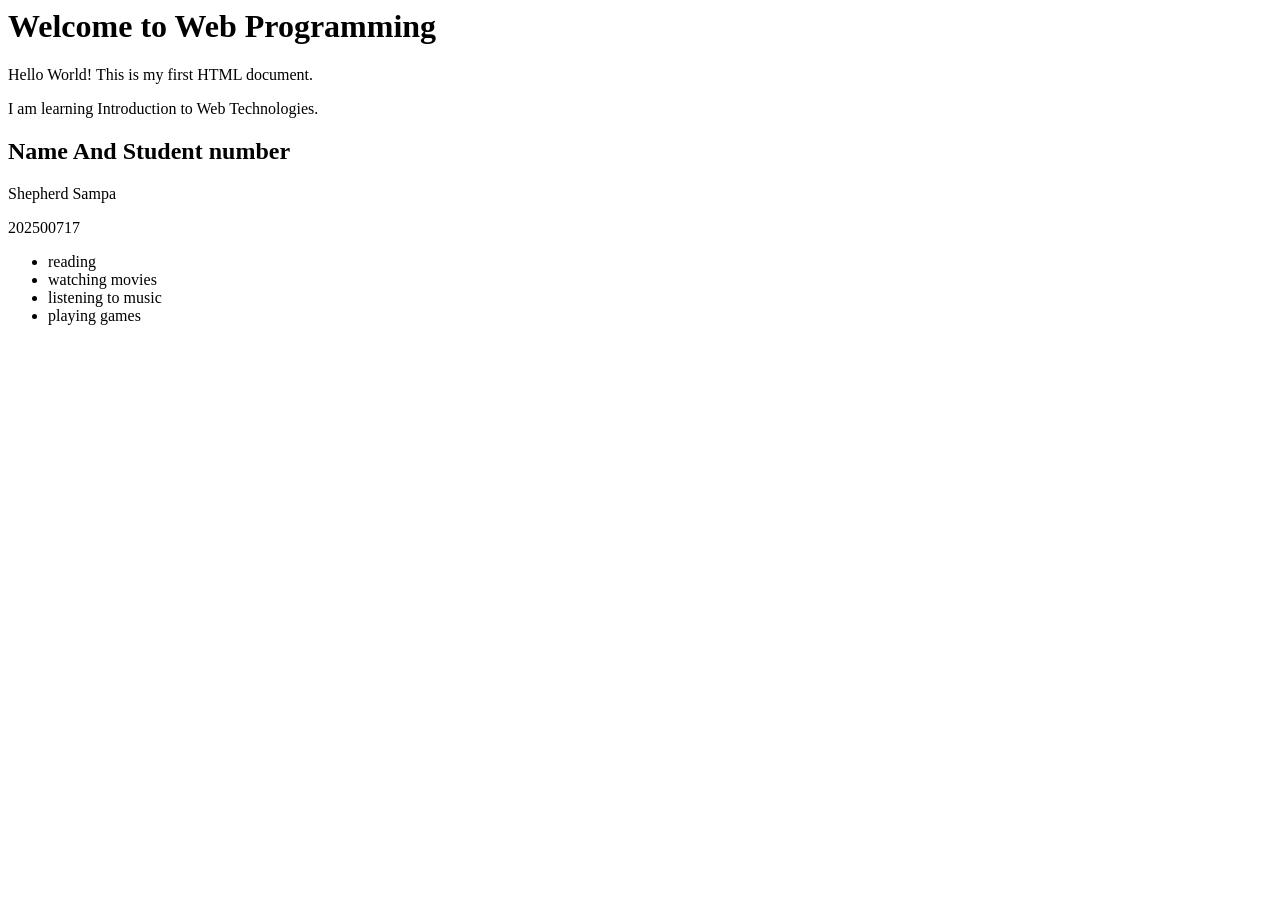
==== myweb/index.html @ a6ad03e6 "Add files via upload" ====
<! DOCTYPE html>
<html lang="en">
    <head>
        <meta charset="UTF-8">
        <meta name="viewport" content="width=device-width, initial-scale=1.0">
        <title>My First Web page
        </title>
        <link rel="stylesheet" href="css/styles.css"> 
    <body>
        
    <h1>Welcome to Web Programming</h1>
    <p>Hello World! This is my first HTML document.</p>
    <p> I am learning Introduction to Web Technologies.</p>
    <h2>Name And Student number </h2>
    <p>Shepherd Sampa</p>
    <p>202500717</p> 
    </h2>
    <ul>
        <li>reading</li>
        <li>watching movies</li>
        <li>listening to music</li> 
        <li>playing games</li>   
    </body>
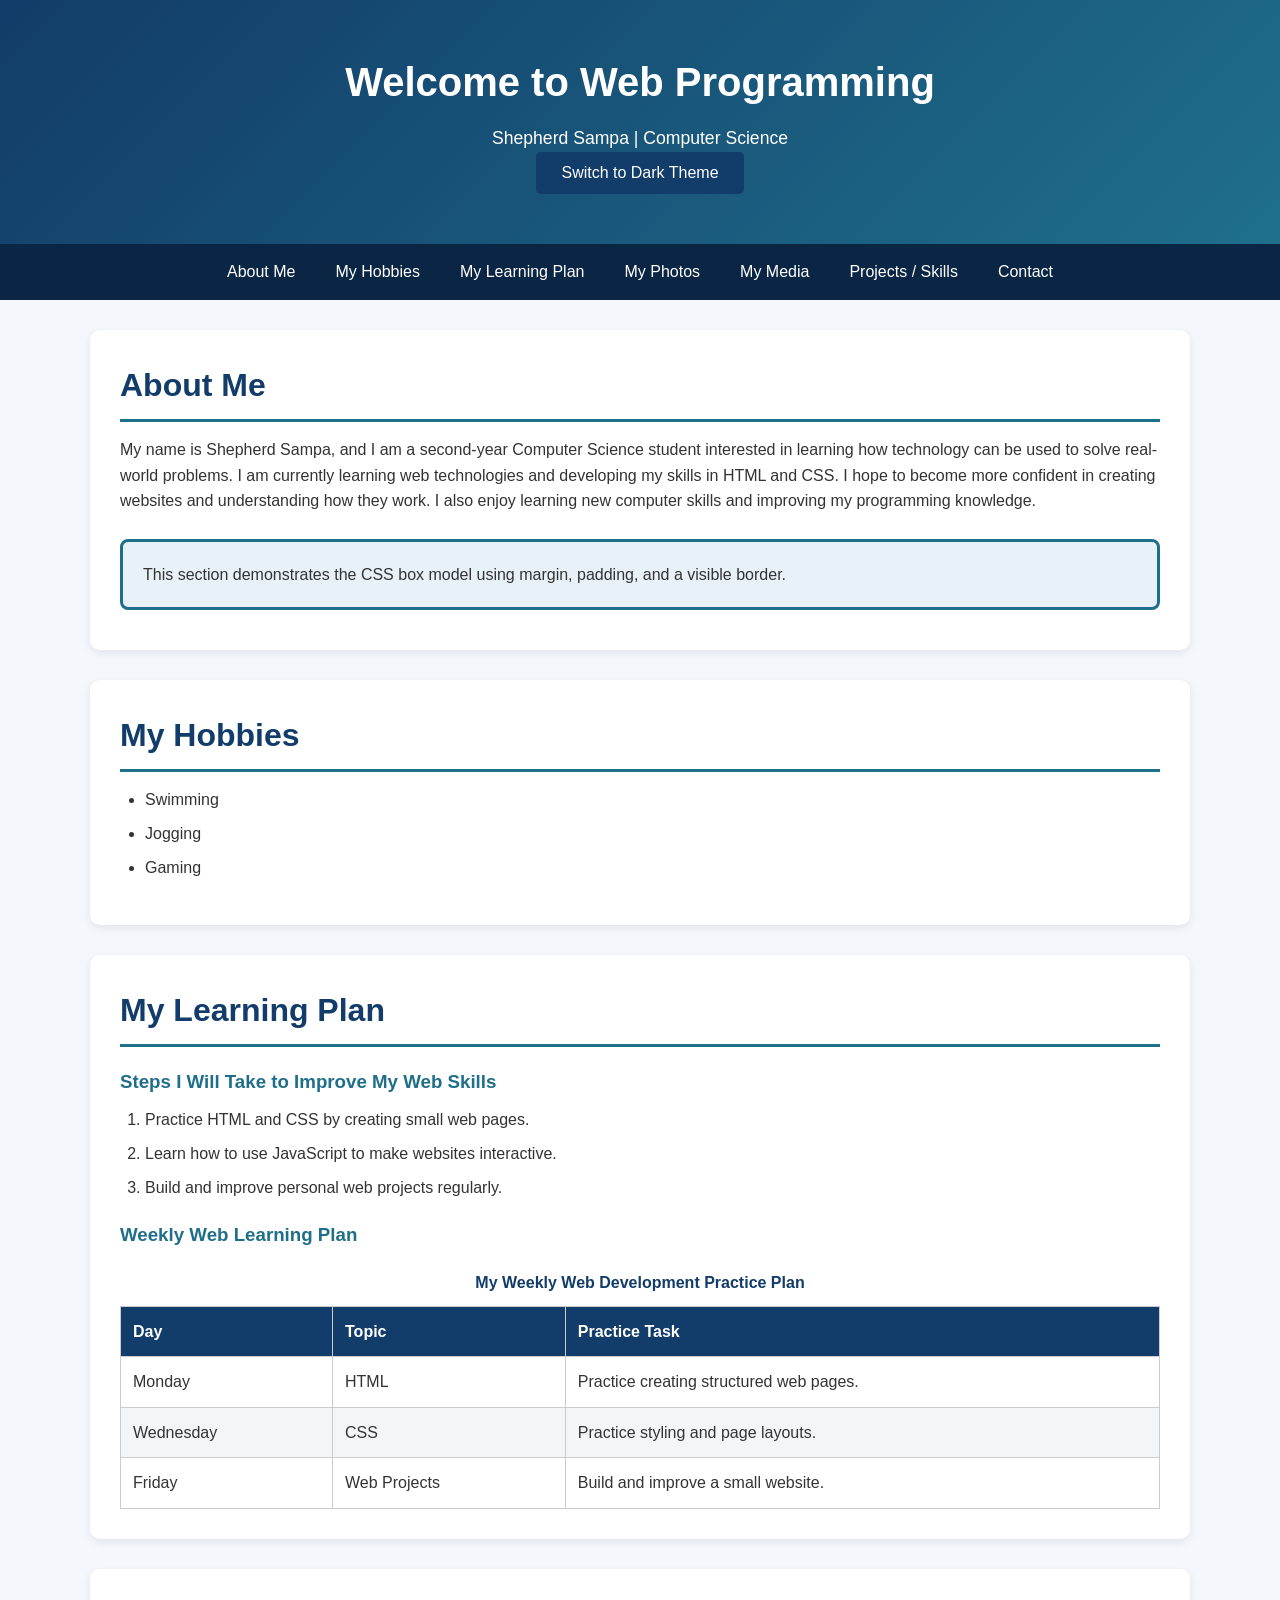
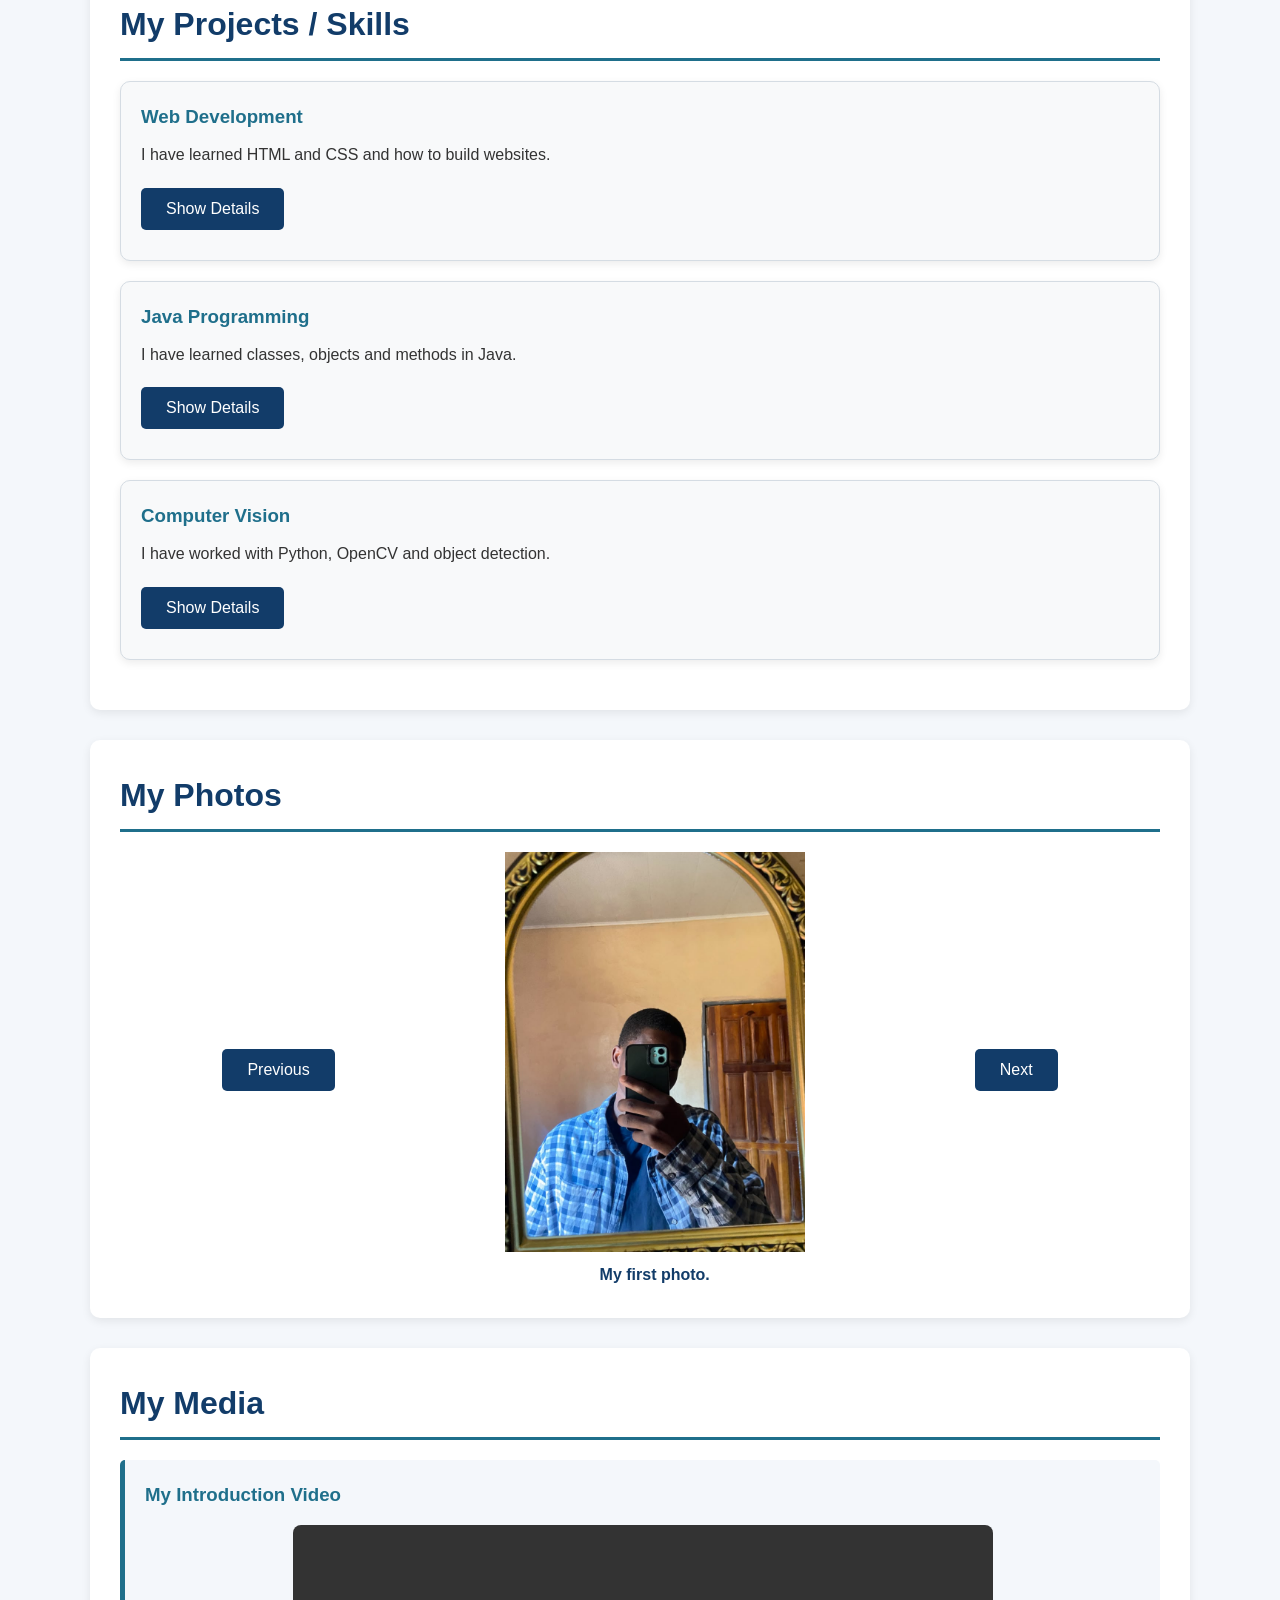
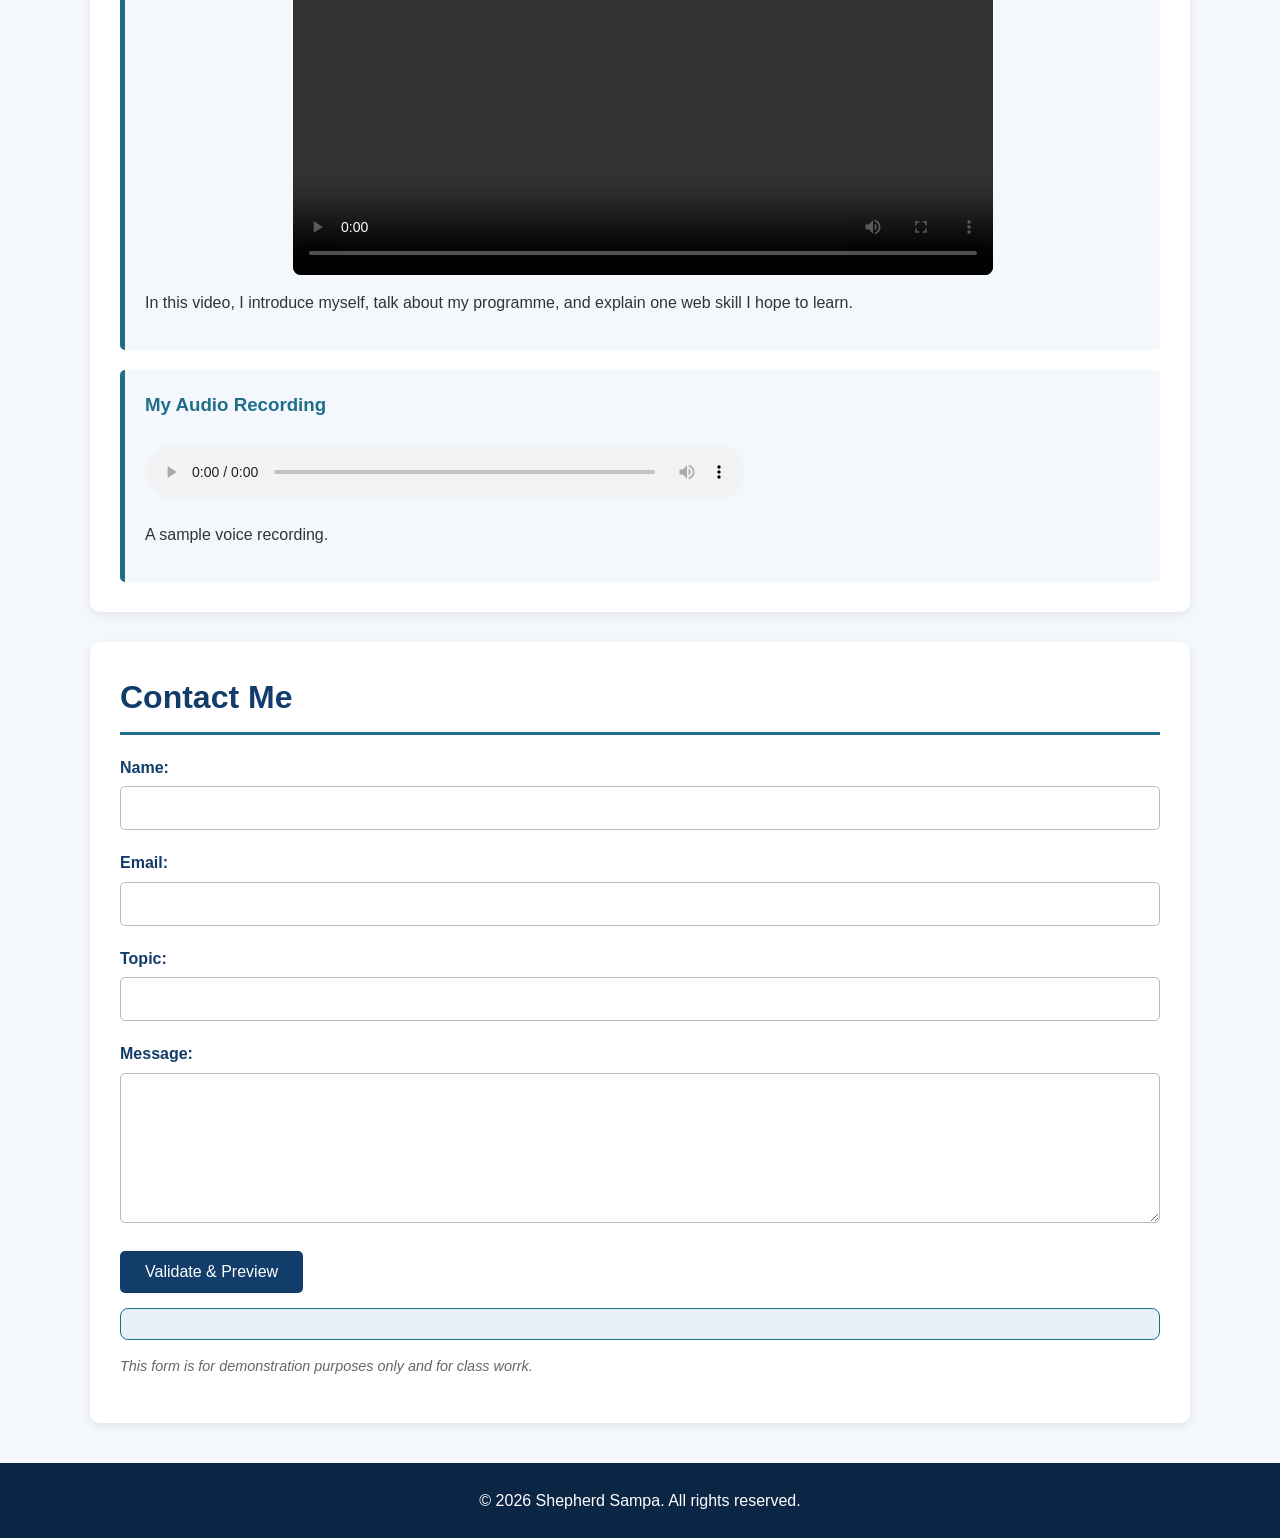
==== commit 9c6df4a1: "Add files via upload" ====
--- a/myweb/index.html
+++ b/myweb/index.html
@@ -1,23 +1,388 @@
-<! DOCTYPE html>
+<!DOCTYPE html>
 <html lang="en">
-    <head>
-        <meta charset="UTF-8">
-        <meta name="viewport" content="width=device-width, initial-scale=1.0">
-        <title>My First Web page
-        </title>
-        <link rel="stylesheet" href="css/styles.css"> 
-    <body>
-        
-    <h1>Welcome to Web Programming</h1>
-    <p>Hello World! This is my first HTML document.</p>
-    <p> I am learning Introduction to Web Technologies.</p>
-    <h2>Name And Student number </h2>
-    <p>Shepherd Sampa</p>
-    <p>202500717</p> 
-    </h2>
-    <ul>
-        <li>reading</li>
-        <li>watching movies</li>
-        <li>listening to music</li> 
-        <li>playing games</li>   
-    </body>+
+<head>
+    <meta charset="UTF-8">
+    <meta name="viewport" content="width=device-width, initial-scale=1.0">
+
+    <title>Shepherd Sampa - Web Technologies</title>
+
+    <!-- Connect CSS -->
+    <link rel="stylesheet" href="css/styles.css">
+
+    <!-- Connect JavaScript -->
+    <script src="js/script.js" defer></script>
+</head>
+
+<body>
+
+    <!-- HEADER -->
+    <header>
+        <h1>Welcome to Web Programming</h1>
+        <p>Shepherd Sampa | Computer Science</p>
+
+        <!-- Theme Switch Button -->
+        <button id="themeToggle" type="button" aria-pressed="false">
+            Switch Theme
+        </button>
+    </header>
+
+
+    <!-- NAVIGATION -->
+    <nav>
+        <ul>
+            <li><a href="#about">About Me</a></li>
+            <li><a href="#hobbies">My Hobbies</a></li>
+            <li><a href="#learning">My Learning Plan</a></li>
+            <li><a href="#photos">My Photos</a></li>
+            <li><a href="#media">My Media</a></li>
+            <li><a href="#projects">Projects / Skills</a></li>
+            <li><a href="#contact">Contact</a></li>
+        </ul>
+    </nav>
+
+
+    <!-- MAIN CONTENT -->
+    <main>
+
+        <!-- ABOUT ME -->
+        <section id="about" class="content-section">
+
+            <h2>About Me</h2>
+
+            <p>
+                My name is Shepherd Sampa, and I am a second-year Computer Science
+                student interested in learning how technology can be used to solve
+                real-world problems. I am currently learning web technologies and
+                developing my skills in HTML and CSS. I hope to become more confident
+                in creating websites and understanding how they work. I also enjoy
+                learning new computer skills and improving my programming knowledge.
+            </p>
+
+            <div class="box-model-demo">
+                <p>
+                    This section demonstrates the CSS box model using margin,
+                    padding, and a visible border.
+                </p>
+            </div>
+
+        </section>
+
+
+        <!-- MY HOBBIES -->
+        <section id="hobbies" class="content-section">
+
+            <h2>My Hobbies</h2>
+
+            <ul>
+                <li>Swimming</li>
+                <li>Jogging</li>
+                <li>Gaming</li>
+            </ul>
+
+        </section>
+
+
+        <!-- MY LEARNING PLAN -->
+        <section id="learning" class="content-section">
+
+            <h2>My Learning Plan</h2>
+
+            <h3>Steps I Will Take to Improve My Web Skills</h3>
+
+            <ol>
+                <li>Practice HTML and CSS by creating small web pages.</li>
+                <li>Learn how to use JavaScript to make websites interactive.</li>
+                <li>Build and improve personal web projects regularly.</li>
+            </ol>
+
+            <h3>Weekly Web Learning Plan</h3>
+
+            <table>
+
+                <caption>My Weekly Web Development Practice Plan</caption>
+
+                <thead>
+                    <tr>
+                        <th>Day</th>
+                        <th>Topic</th>
+                        <th>Practice Task</th>
+                    </tr>
+                </thead>
+
+                <tbody>
+                    <tr>
+                        <td>Monday</td>
+                        <td>HTML</td>
+                        <td>Practice creating structured web pages.</td>
+                    </tr>
+
+                    <tr>
+                        <td>Wednesday</td>
+                        <td>CSS</td>
+                        <td>Practice styling and page layouts.</td>
+                    </tr>
+
+                    <tr>
+                        <td>Friday</td>
+                        <td>Web Projects</td>
+                        <td>Build and improve a small website.</td>
+                    </tr>
+                </tbody>
+
+            </table>
+
+        </section>
+
+
+        <!-- PROJECTS AND SKILLS -->
+        <section id="projects" class="content-section">
+
+            <h2>My Projects / Skills</h2>
+
+            <!-- PROJECT 1 -->
+            <article class="project-card">
+
+                <h3>Web Development</h3>
+
+                <p>
+                    I have learned HTML and CSS and how to build websites.
+                </p>
+
+                <button
+                    class="details-btn"
+                    type="button"
+                    data-target="project1-details"
+                    aria-expanded="false">
+                    Show Details
+                </button>
+
+                <p id="project1-details" class="project-details" hidden>
+                    I learned how HTML creates the structure of a webpage
+                    and how CSS controls its appearance and layout.
+                </p>
+
+            </article>
+
+
+            <!-- PROJECT 2 -->
+            <article class="project-card">
+
+                <h3>Java Programming</h3>
+
+                <p>
+                    I have learned classes, objects and methods in Java.
+                </p>
+
+                <button
+                    class="details-btn"
+                    type="button"
+                    data-target="project2-details"
+                    aria-expanded="false">
+                    Show Details
+                </button>
+
+                <p id="project2-details" class="project-details" hidden>
+                    I have practiced object-oriented programming and learned
+                    how Java helps us build software.
+                </p>
+
+            </article>
+
+
+            <!-- PROJECT 3 -->
+            <article class="project-card">
+
+                <h3>Computer Vision</h3>
+
+                <p>
+                    I have worked with Python, OpenCV and object detection.
+                </p>
+
+                <button
+                    class="details-btn"
+                    type="button"
+                    data-target="project3-details"
+                    aria-expanded="false">
+                    Show Details
+                </button>
+
+                <p id="project3-details" class="project-details" hidden>
+                    I have explored how computer vision can be used to detect
+                    and track objects in images and videos.
+                </p>
+
+            </article>
+
+        </section>
+
+
+        <!-- INTERACTIVE PHOTO GALLERY -->
+        <section id="photos" class="content-section">
+
+            <h2>My Photos</h2>
+
+            <div class="gallery-viewer">
+
+                <button id="prevPhoto" type="button">
+                    Previous
+                </button>
+
+                <figure>
+
+                    <img
+                        id="galleryImage"
+                        src="images/photo1.jpeg"
+                        alt="Photo showing my first activity">
+
+                    <figcaption id="galleryCaption">
+                        My first photo.
+                    </figcaption>
+
+                </figure>
+
+                <button id="nextPhoto" type="button">
+                    Next
+                </button>
+
+            </div>
+
+        </section>
+
+
+        <!-- MY MEDIA -->
+        <section id="media" class="content-section">
+
+            <h2>My Media</h2>
+
+            <!-- INTRODUCTION VIDEO -->
+            <div class="media-item">
+
+                <h3>My Introduction Video</h3>
+
+                <video controls>
+                    <source src="videos/intro.mp4" type="video/mp4">
+                    Your browser does not support the video element.
+                </video>
+
+                <p>
+                    In this video, I introduce myself, talk about my programme,
+                    and explain one web skill I hope to learn.
+                </p>
+
+            </div>
+
+
+            <!-- AUDIO RECORDING -->
+            <div class="media-item">
+
+                <h3>My Audio Recording</h3>
+
+                <audio controls>
+                    <source src="audio/myaudio.mp3" type="audio/mpeg">
+                    Your browser does not support the audio element.
+                </audio>
+
+                <p>
+                    A sample voice recording.
+                </p>
+
+            </div>
+
+        </section>
+
+
+        <!-- CONTACT FORM -->
+        <section id="contact" class="content-section">
+
+            <h2>Contact Me</h2>
+
+            <form id="contactForm">
+
+                <!-- NAME -->
+                <div class="form-group">
+
+                    <label for="name">Name:</label>
+
+                    <input
+                        type="text"
+                        id="name"
+                        name="name"
+                        required>
+
+                </div>
+
+
+                <!-- EMAIL -->
+                <div class="form-group">
+
+                    <label for="email">Email:</label>
+
+                    <input
+                        type="email"
+                        id="email"
+                        name="email"
+                        required>
+
+                </div>
+
+
+                
+                <div class="form-group">
+
+                    <label for="topic">Topic:</label>
+
+                    <input
+                        type="text"
+                        id="topic"
+                        name="topic">
+
+                </div>
+
+
+                <!-- MESSAGE -->
+                <div class="form-group">
+
+                    <label for="message">Message:</label>
+
+                    <textarea
+                        id="message"
+                        name="message"
+                        required></textarea>
+
+                </div>
+
+
+                <!-- SUBMIT BUTTON -->
+                <button type="submit">
+                    Validate &amp; Preview
+                </button>
+
+
+                <!-- VALIDATION FEEDBACK -->
+                <p id="formFeedback" aria-live="polite"></p>
+
+
+                <!-- FORM PREVIEW -->
+                <div id="formPreview"></div>
+
+            </form>
+
+
+            <p class="form-note">
+                This form is for demonstration purposes only and for class worrk.
+            </p>
+
+        </section>
+
+    </main>
+
+
+    <!-- FOOTER -->
+    <footer>
+        <p>&copy; 2026 Shepherd Sampa. All rights reserved.</p>
+    </footer>
+
+</body>
+
+</html>
--- a/myweb/css/styles.css
+++ b/myweb/css/styles.css
@@ -0,0 +1,590 @@
+
+
+* {
+    margin: 0;
+    padding: 0;
+    box-sizing: border-box;
+}
+
+html {
+    scroll-behavior: smooth;
+}
+
+body {
+    font-family: Arial, Helvetica, sans-serif;
+    background-color: #f4f7fb;
+    color: #333;
+    line-height: 1.6;
+}
+
+
+/* ================================
+   HEADER
+   ================================ */
+
+header {
+    background: linear-gradient(135deg, #123c69, #1f6f8b);
+    color: white;
+    text-align: center;
+    padding: 50px 20px;
+}
+
+header h1 {
+    font-size: 2.5rem;
+    margin-bottom: 10px;
+}
+
+header p {
+    font-size: 1.1rem;
+}
+
+
+/* ================================
+   NAVIGATION BAR
+   ================================ */
+
+nav {
+    background-color: #0b2545;
+    position: sticky;
+    top: 0;
+    z-index: 1000;
+}
+
+nav ul {
+    list-style: none;
+    display: flex;
+    justify-content: center;
+    flex-wrap: wrap;
+}
+
+nav li {
+    margin: 0;
+}
+
+nav a {
+    display: block;
+    color: white;
+    text-decoration: none;
+    padding: 15px 20px;
+    transition: background-color 0.3s ease;
+}
+
+nav a:hover {
+    background-color: #1f6f8b;
+}
+
+
+/* ================================
+   MAIN CONTENT
+   ================================ */
+
+main {
+    width: 90%;
+    max-width: 1100px;
+    margin: 30px auto;
+}
+
+
+/* ================================
+   CONTENT SECTIONS
+   ================================ */
+
+.content-section {
+    background-color: white;
+    margin-bottom: 30px;
+    padding: 30px;
+    border-radius: 10px;
+    box-shadow: 0 3px 10px rgba(0, 0, 0, 0.08);
+}
+
+.content-section h2 {
+    color: #123c69;
+    font-size: 2rem;
+    margin-bottom: 15px;
+    border-bottom: 3px solid #1f6f8b;
+    padding-bottom: 8px;
+}
+
+.content-section h3 {
+    color: #1f6f8b;
+    margin-top: 20px;
+    margin-bottom: 10px;
+}
+
+.content-section p {
+    margin-bottom: 15px;
+}
+
+
+/* ================================
+   BOX MODEL DEMONSTRATION
+   ================================ */
+
+.box-model-demo {
+    background-color: #e8f1f8;
+    border: 3px solid #1f6f8b;
+    padding: 20px;
+    margin: 25px 0 10px 0;
+    border-radius: 8px;
+}
+
+.box-model-demo p {
+    margin: 0;
+}
+
+
+/* ================================
+   LISTS
+   ================================ */
+
+.content-section ul,
+.content-section ol {
+    margin-left: 25px;
+    margin-bottom: 15px;
+}
+
+.content-section li {
+    margin-bottom: 8px;
+}
+
+
+/* ================================
+   TABLE
+   ================================ */
+
+table {
+    width: 100%;
+    border-collapse: collapse;
+    margin-top: 20px;
+}
+
+caption {
+    font-weight: bold;
+    margin-bottom: 10px;
+    color: #123c69;
+}
+
+th,
+td {
+    border: 1px solid #ccc;
+    padding: 12px;
+    text-align: left;
+}
+
+th {
+    background-color: #123c69;
+    color: white;
+}
+
+tr:nth-child(even) {
+    background-color: #f2f6f9;
+}
+
+tr:hover {
+    background-color: #e8f1f8;
+}
+
+
+/* ================================
+   PHOTO GALLERY
+   ================================ */
+
+.photo-gallery {
+    display: flex;
+    justify-content: center;
+    gap: 25px;
+    flex-wrap: wrap;
+    margin-top: 20px;
+}
+
+.photo-card {
+    background-color: #f8f9fa;
+    width: 30%;
+    min-width: 220px;
+    padding: 12px;
+    border-radius: 8px;
+    box-shadow: 0 3px 8px rgba(0, 0, 0, 0.12);
+    text-align: center;
+}
+
+.photo-card img {
+    width: 100%;
+    height: 200px;
+    object-fit: cover;
+    border-radius: 6px;
+}
+
+.photo-card figcaption {
+    margin-top: 10px;
+    font-weight: bold;
+    color: #123c69;
+}
+
+
+/* ================================
+   MEDIA
+   ================================ */
+
+.media-item {
+    background-color: #f4f7fb;
+    padding: 20px;
+    margin-top: 20px;
+    border-left: 5px solid #1f6f8b;
+    border-radius: 5px;
+}
+
+.media-item h3 {
+    margin-top: 0;
+}
+
+video {
+    display: block;
+    width: 100%;
+    max-width: 700px;
+    margin: 15px auto;
+    border-radius: 8px;
+}
+
+audio {
+    width: 100%;
+    max-width: 600px;
+    margin: 15px 0;
+}
+
+
+/* ================================
+   CONTACT FORM
+   ================================ */
+
+form {
+    margin-top: 20px;
+}
+
+.form-group {
+    margin-bottom: 20px;
+}
+
+.form-group label {
+    display: block;
+    font-weight: bold;
+    margin-bottom: 6px;
+    color: #123c69;
+}
+
+.form-group input,
+.form-group textarea {
+    width: 100%;
+    padding: 12px;
+    border: 1px solid #bbb;
+    border-radius: 5px;
+    font-size: 1rem;
+    font-family: inherit;
+}
+
+.form-group input:focus,
+.form-group textarea:focus {
+    outline: none;
+    border-color: #1f6f8b;
+    box-shadow: 0 0 5px rgba(31, 111, 139, 0.3);
+}
+
+.form-group textarea {
+    min-height: 150px;
+    resize: vertical;
+}
+
+button {
+    background-color: #123c69;
+    color: white;
+    border: none;
+    padding: 12px 25px;
+    border-radius: 5px;
+    cursor: pointer;
+    font-size: 1rem;
+    transition: background-color 0.3s ease;
+}
+
+button:hover {
+    background-color: #1f6f8b;
+}
+
+.form-note {
+    margin-top: 15px;
+    font-size: 0.9rem;
+    color: #666;
+    font-style: italic;
+}
+
+
+/* ================================
+   FOOTER
+   ================================ */
+
+footer {
+    background-color: #0b2545;
+    color: white;
+    text-align: center;
+    padding: 25px;
+    margin-top: 40px;
+}
+
+footer p {
+    margin: 0;
+}
+
+
+/* ================================
+   RESPONSIVE DESIGN
+   ================================ */
+
+@media (max-width: 768px) {
+
+    header h1 {
+        font-size: 2rem;
+    }
+
+    nav ul {
+        flex-direction: column;
+        text-align: center;
+    }
+
+    nav a {
+        padding: 10px;
+    }
+
+    main {
+        width: 95%;
+    }
+
+    .content-section {
+        padding: 20px;
+    }
+
+    .photo-card {
+        width: 100%;
+        max-width: 400px;
+    }
+
+    table {
+        font-size: 0.9rem;
+    }
+
+    th,
+    td {
+        padding: 8px;
+    }
+}
+/* ==========================================
+   ACTIVITY 3 ADDITIONS
+   ========================================== */
+
+
+/* ==========================================
+   1. PROJECT CARDS
+   ========================================== */
+
+.project-card {
+    background-color: #f8f9fa;
+    margin: 20px 0;
+    padding: 20px;
+    border: 1px solid #d5dce3;
+    border-radius: 10px;
+    box-shadow: 0 3px 8px rgba(0, 0, 0, 0.08);
+}
+
+.project-card h3 {
+    margin-top: 0;
+}
+
+.project-card button {
+    margin: 5px 0 10px;
+}
+
+.project-details {
+    background-color: #e8f1f8;
+    padding: 15px;
+    border-left: 4px solid #1f6f8b;
+    border-radius: 5px;
+}
+
+
+/* ==========================================
+   2. INTERACTIVE PHOTO GALLERY
+   ========================================== */
+
+.gallery-viewer {
+    display: flex;
+    align-items: center;
+    justify-content: center;
+    gap: 20px;
+    flex-wrap: wrap;
+    margin-top: 20px;
+}
+
+.gallery-viewer figure {
+    flex: 1;
+    min-width: 0;
+    max-width: 600px;
+    text-align: center;
+}
+
+.gallery-viewer img {
+    display: block;
+    width: 100%;
+    max-height: 400px;
+    object-fit: contain;
+    border-radius: 8px;
+    margin: 0 auto;
+}
+
+.gallery-viewer figcaption {
+    margin-top: 10px;
+    font-weight: bold;
+    color: #123c69;
+}
+
+.gallery-viewer button {
+    flex-shrink: 0;
+}
+
+
+/* ==========================================
+   3. CONTACT FORM FEEDBACK AND PREVIEW
+   ========================================== */
+
+#formFeedback {
+    margin-top: 15px;
+    font-weight: bold;
+}
+
+#formPreview {
+    margin-top: 15px;
+    padding: 15px;
+    background-color: #e8f1f8;
+    border: 1px solid #1f6f8b;
+    border-radius: 8px;
+    overflow-wrap: anywhere;
+}
+
+
+/* ==========================================
+   4. DARK THEME
+   ========================================== */
+
+body.dark-theme {
+    background-color: #111827;
+    color: #f3f4f6;
+}
+
+.dark-theme nav {
+    background-color: #080f1c;
+}
+
+.dark-theme .content-section {
+    background-color: #1f2937;
+    color: #f3f4f6;
+}
+
+.dark-theme .content-section h2,
+.dark-theme .content-section h3 {
+    color: #7dd3fc;
+}
+
+.dark-theme .project-card {
+    background-color: #273449;
+    border-color: #526174;
+}
+
+.dark-theme .project-details {
+    background-color: #334155;
+    color: #f3f4f6;
+}
+
+.dark-theme .gallery-viewer figcaption {
+    color: #7dd3fc;
+}
+
+.dark-theme .box-model-demo {
+    background-color: #273449;
+    color: #f3f4f6;
+}
+
+.dark-theme .media-item {
+    background-color: #273449;
+    color: #f3f4f6;
+}
+
+.dark-theme .form-group label {
+    color: #7dd3fc;
+}
+
+.dark-theme .form-group input,
+.dark-theme .form-group textarea {
+    background-color: #273449;
+    color: #f3f4f6;
+    border-color: #64748b;
+}
+
+.dark-theme #formPreview {
+    background-color: #273449;
+    color: #f3f4f6;
+    border-color: #7dd3fc;
+}
+
+.dark-theme .form-note {
+    color: #d1d5db;
+}
+
+.dark-theme caption {
+    color: #7dd3fc;
+}
+
+.dark-theme tr:nth-child(even) {
+    background-color: #273449;
+}
+
+.dark-theme tr:hover {
+    background-color: #334155;
+}
+
+
+/* ==========================================
+   5. HOVER EFFECTS AND KEYBOARD ACCESSIBILITY
+   ========================================== */
+
+button:hover {
+    opacity: 0.9;
+}
+
+button:focus-visible,
+a:focus-visible,
+input:focus-visible,
+textarea:focus-visible {
+    outline: 3px solid #ffcc00;
+    outline-offset: 3px;
+}
+
+
+/* ==========================================
+   6. ACTIVITY 3 RESPONSIVE DESIGN
+   ========================================== */
+
+@media (max-width: 768px) {
+
+    .gallery-viewer {
+        flex-direction: column;
+    }
+
+    .gallery-viewer figure {
+        width: 100%;
+    }
+
+    .gallery-viewer button {
+        width: 100%;
+    }
+
+    .project-card {
+        padding: 15px;
+    }
+
+}
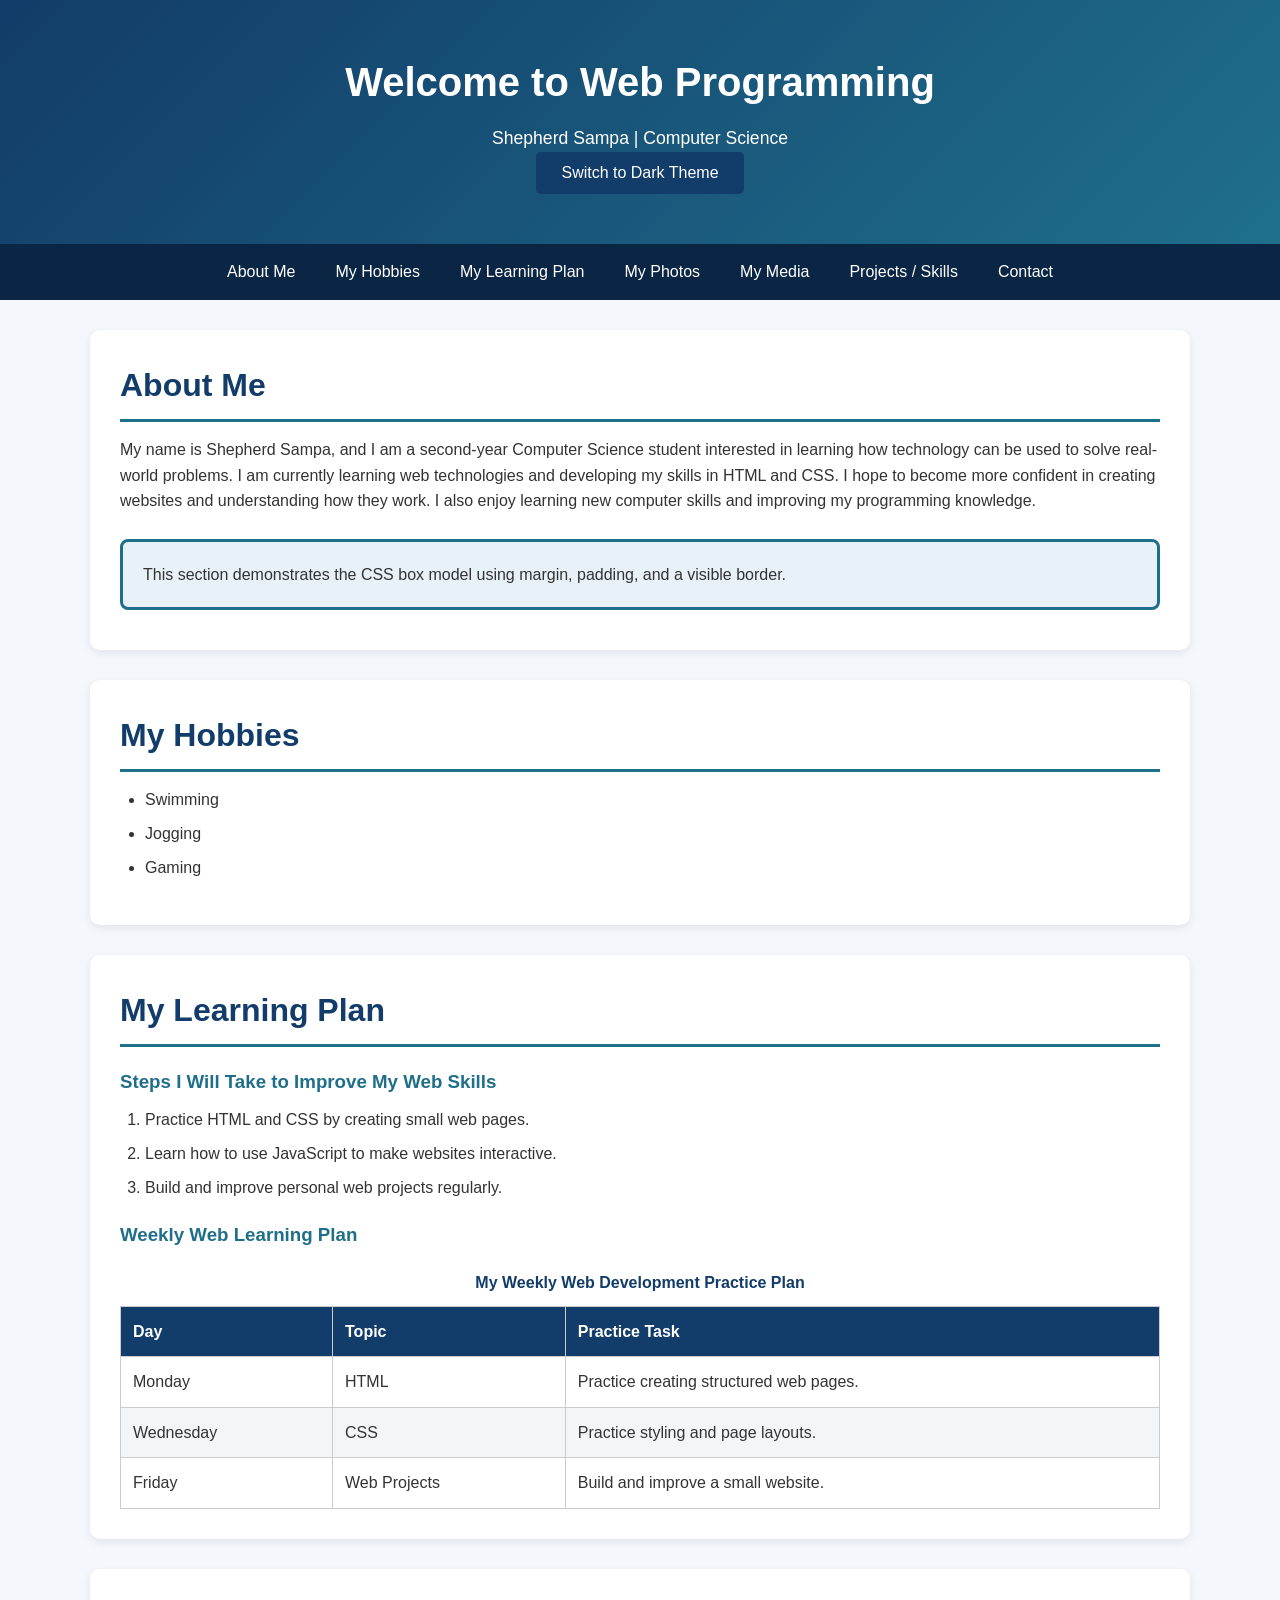
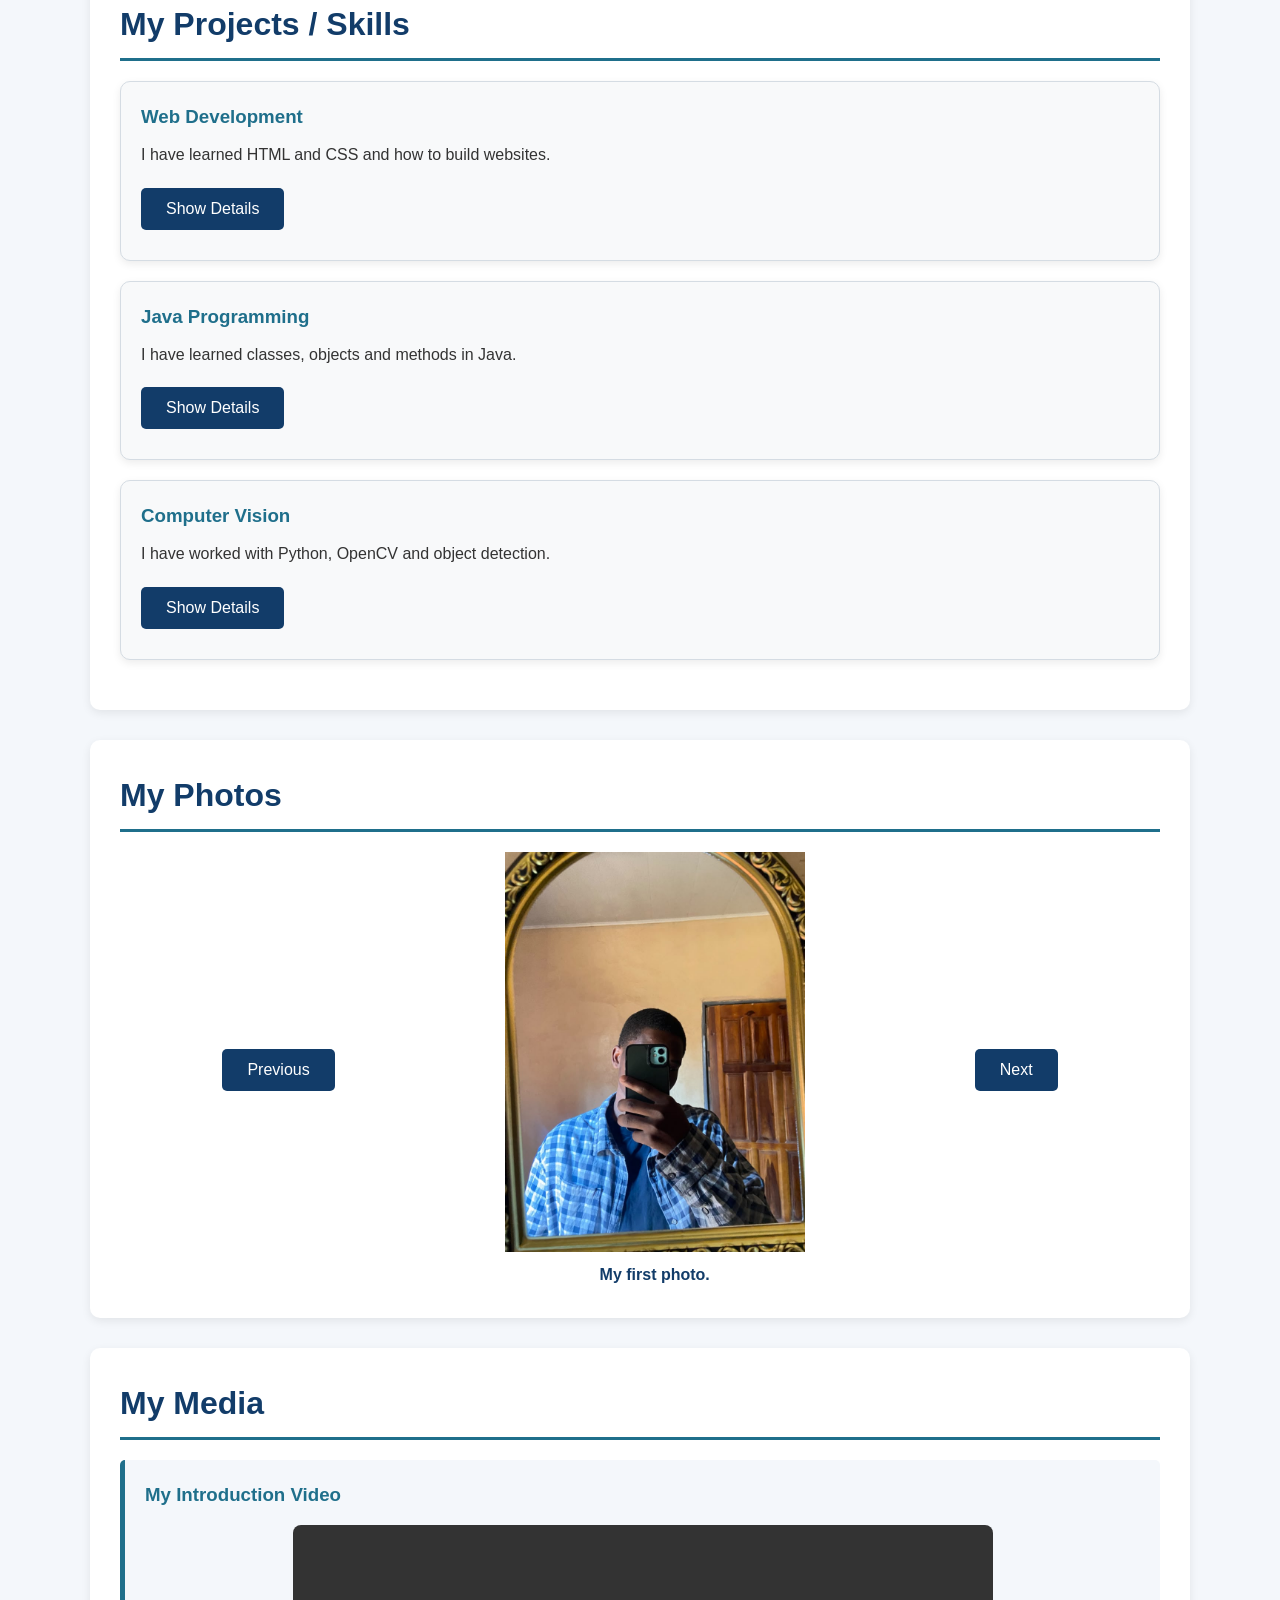
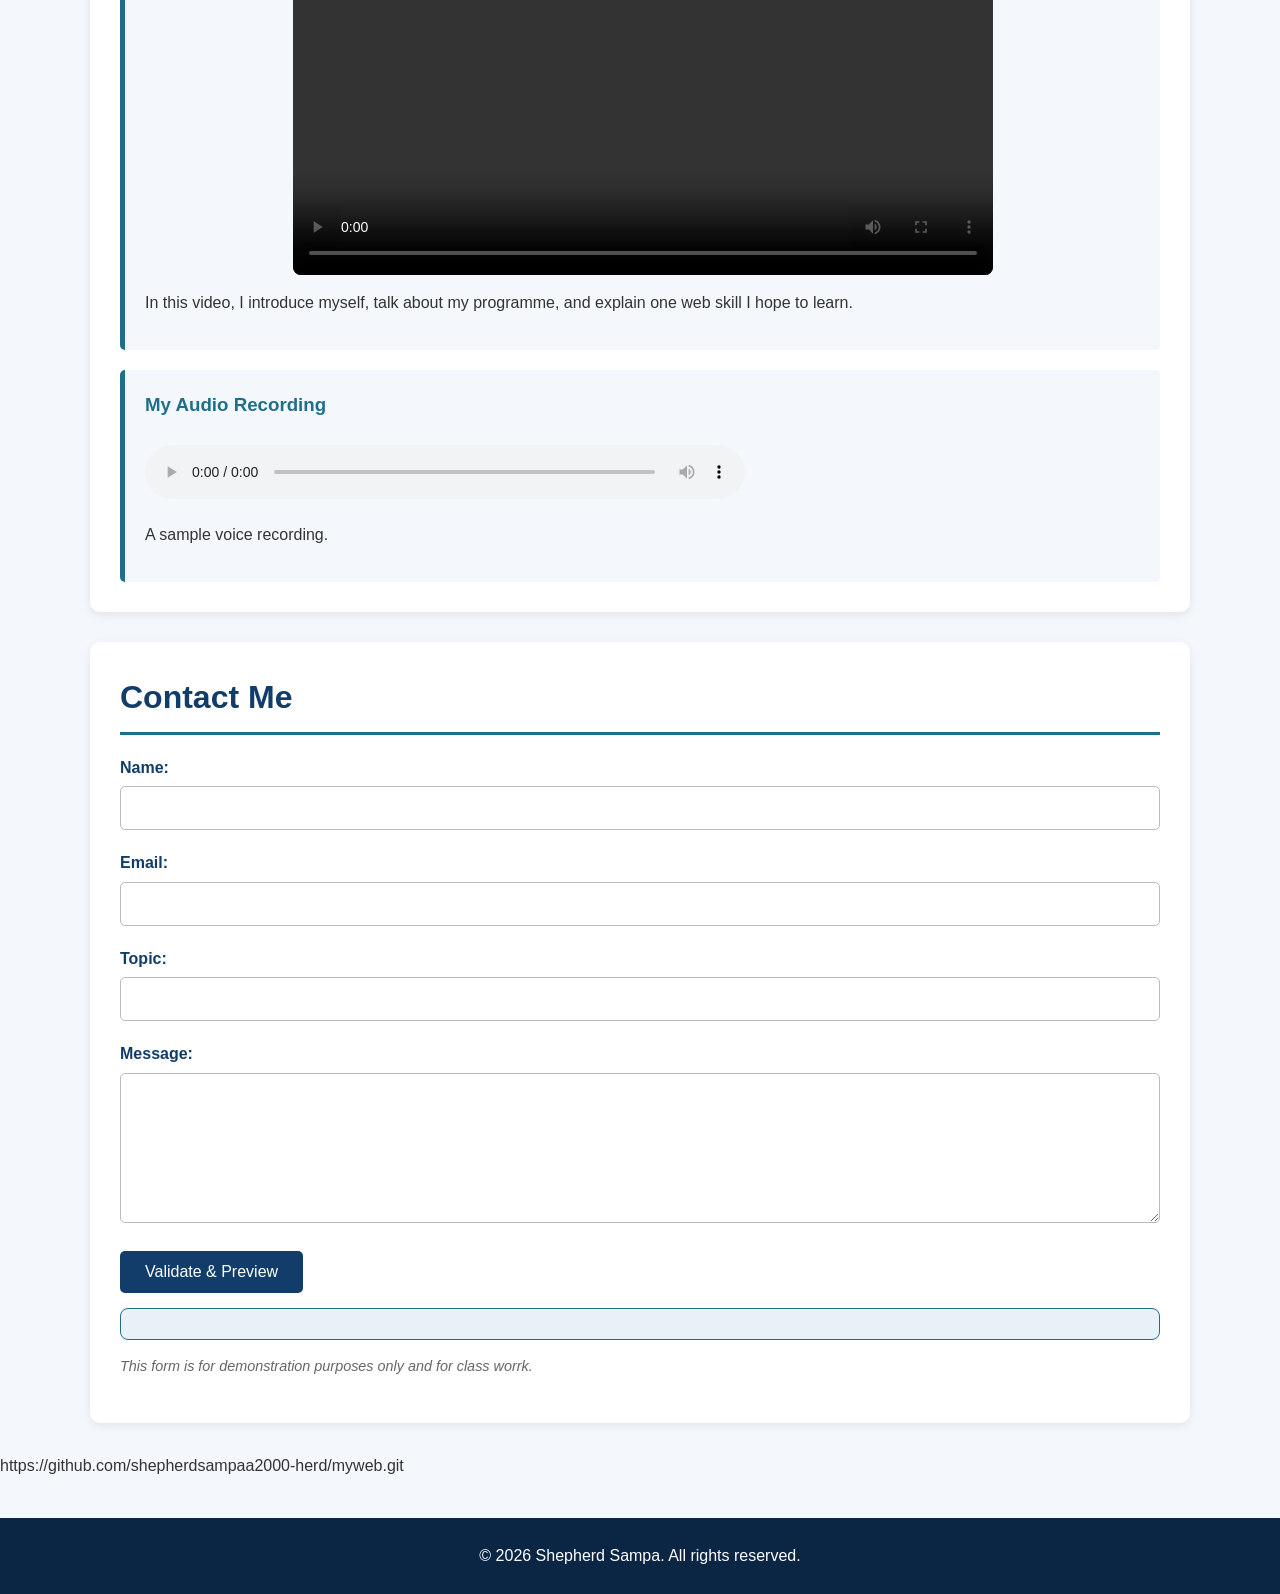
==== commit fd110aeb: "Update index.html" ====
--- a/myweb/index.html
+++ b/myweb/index.html
@@ -378,11 +378,11 @@
     </main>
 
 
-    <!-- FOOTER -->
+    https://github.com/shepherdsampaa2000-herd/myweb.git
     <footer>
         <p>&copy; 2026 Shepherd Sampa. All rights reserved.</p>
     </footer>
 
 </body>
 
-</html>+</html>
